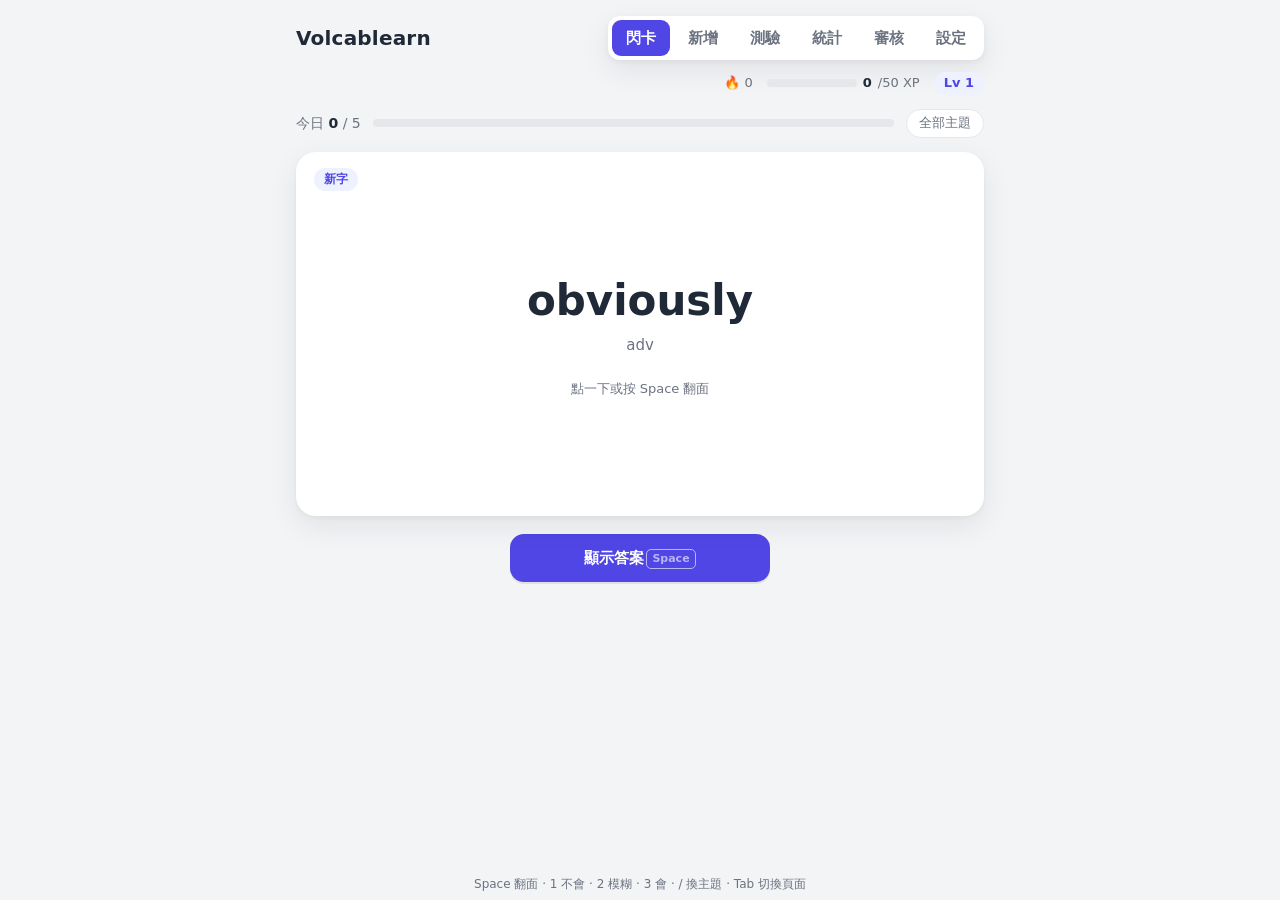
==== index.html @ fec181cd "Make updates show up on the next reload Version-stamp style.css/data.js/app.js URLs, have the servic" ====
<!doctype html>
<html lang="zh-Hant">
<head>
<meta charset="utf-8">
<meta name="viewport" content="width=device-width,initial-scale=1">
<title>Volcablearn</title>
<meta name="description" content="用遺忘曲線背雅思單字的閃卡 App">
<meta name="theme-color" content="#4f46e5">
<meta property="og:type" content="website">
<meta property="og:site_name" content="Volcablearn">
<meta property="og:title" content="Volcablearn｜雅思單字閃卡">
<meta property="og:description" content="用遺忘曲線背雅思單字：閃卡自評、自動排複習、一輪一輪的測驗、XP 與成就徽章，還能輸入新單字讓 AI 補中文和例句。免費、免註冊。">
<meta property="og:url" content="https://rjian-collab.github.io/Volcablearn/">
<meta property="og:image" content="https://rjian-collab.github.io/Volcablearn/og-image.png">
<meta property="og:image:width" content="1200">
<meta property="og:image:height" content="630">
<meta name="twitter:card" content="summary_large_image">
<link rel="manifest" href="manifest.webmanifest">
<link rel="icon" type="image/png" href="icons/icon-192.png">
<link rel="apple-touch-icon" href="icons/icon-192.png">
<link rel="stylesheet" href="style.css?v=ac4c7252">
</head>
<body>
<main id="app"></main>
<div class="foot" id="foot"></div>
<div class="toasts" id="toasts" aria-live="polite"></div>
<input type="file" id="imp" accept=".json,application/json" hidden>
<script src="data.js?v=ac4c7252"></script>
<script src="app.js?v=ac4c7252"></script>
</body>
</html>
---- style.css ----
:root{--bg:#f3f4f6;--card:#ffffff;--fg:#1f2937;--mute:#6b7280;--line:#e5e7eb;--pri:#4f46e5;--pri-soft:#eef2ff;--red:#ef4444;--amber:#f59e0b;--green:#10b981;--sel:#f3f4f6;--acc:#ef4444;--shadow:0 10px 30px rgba(17,24,39,.08),0 2px 6px rgba(17,24,39,.05)}
@media (prefers-color-scheme:dark){:root:not([data-theme="light"]){--bg:#0f1115;--card:#1a1d24;--fg:#e5e7eb;--mute:#9ca3af;--line:#2a2f3a;--pri:#818cf8;--pri-soft:#23263a;--sel:#232733;--shadow:0 10px 30px rgba(0,0,0,.4);color-scheme:dark}}
:root[data-theme="dark"]{--bg:#0f1115;--card:#1a1d24;--fg:#e5e7eb;--mute:#9ca3af;--line:#2a2f3a;--pri:#818cf8;--pri-soft:#23263a;--sel:#232733;--shadow:0 10px 30px rgba(0,0,0,.4);color-scheme:dark}
*{box-sizing:border-box}
html,body{margin:0;background:var(--bg);color:var(--fg)}
body,input,button,textarea{font-family:"Segoe UI","Microsoft JhengHei","PingFang TC","Noto Sans TC",system-ui,sans-serif;font-size:15px;line-height:1.6}
main{max-width:720px;margin:0 auto;padding-block:16px 72px;padding-left:max(16px,env(safe-area-inset-left,0px));padding-right:max(16px,env(safe-area-inset-right,0px))}
header{display:flex;align-items:center;justify-content:space-between;gap:12px;flex-wrap:wrap;margin-bottom:18px}
.logo{font-weight:800;font-size:20px;letter-spacing:.2px}
nav{display:flex;gap:4px;background:var(--card);padding:4px;border-radius:12px;box-shadow:var(--shadow)}
nav button{padding:6px 14px;border-radius:9px;color:var(--mute);font-weight:600}
nav button.on{background:var(--pri);color:#fff}
h1{font-size:22px;margin:.4em 0 .5em}
h2{font-size:16px;margin:1.4em 0 .4em}
p{margin:.3em 0}
hr{border:0;border-top:1px solid var(--line);margin:14px 0}
.mute{color:var(--mute)} .acc{color:var(--red)} .b{font-weight:700} .pre{white-space:pre-wrap}
mark{background:none;color:var(--red);text-decoration:underline;text-underline-offset:3px;font-weight:700}
button{background:none;border:0;color:inherit;padding:0;margin:0;cursor:pointer;font:inherit}
button:focus-visible,[tabindex]:focus-visible,input:focus-visible{outline:2px solid var(--pri);outline-offset:2px}
input[type=text],input[type=number],textarea{background:var(--card);color:inherit;border:1px solid var(--line);border-radius:10px;padding:8px 12px;outline:none}
input[type=text]:focus,input[type=number]:focus,textarea:focus{border-color:var(--pri)}
input[type=text]{width:min(320px,100%)} input.wide{width:min(420px,100%)} input[type=number]{width:80px;padding:6px 8px}
textarea{width:100%;min-height:12em;font-family:Consolas,monospace;font-size:13px}
kbd{font-family:inherit;font-size:11px;border:1px solid currentColor;border-radius:5px;padding:0 5px;opacity:.6;margin-left:6px}
/* 閃卡 */
.deckbar{display:flex;align-items:center;gap:12px;margin-bottom:14px;color:var(--mute);font-size:14px}
.deckbar b{color:var(--fg)}
.prog{flex:1;height:8px;background:var(--line);border-radius:99px;overflow:hidden}
.prog i{display:block;height:100%;background:var(--pri);border-radius:99px;transition:width .3s}
.chip{background:var(--card);border:1px solid var(--line);border-radius:99px;padding:3px 12px;font-size:13px;color:var(--mute)}
.scene{perspective:1400px;cursor:pointer;user-select:none}
.fc{display:grid;transition:transform .45s cubic-bezier(.2,.7,.2,1);transform-style:preserve-3d}
.fc.flipped{transform:rotateY(180deg)}
.face{grid-area:1/1;background:var(--card);border-radius:20px;box-shadow:var(--shadow);min-height:340px;padding:40px 28px 28px;display:flex;flex-direction:column;align-items:center;justify-content:center;text-align:center;backface-visibility:hidden;-webkit-backface-visibility:hidden;position:relative}
.back{transform:rotateY(180deg)}
.fc.done .face{backface-visibility:visible}
.rtag{position:absolute;top:16px;right:18px;font-size:12px;color:var(--mute)}
.tag{position:absolute;top:16px;left:18px;font-size:12px;font-weight:600;color:var(--pri);background:var(--pri-soft);padding:2px 10px;border-radius:99px}
.word{font-size:42px;font-weight:700;line-height:1.2;word-break:break-word}
.word.zh{font-size:34px}
.word.sm{font-size:28px}
.pos{color:var(--mute);font-size:15px;font-weight:500;margin-top:6px}
.word .pos{font-size:16px}
.meaning{font-size:22px;font-weight:600;margin-top:8px}
.alt{color:var(--mute);font-size:14px;margin-top:2px}
.ex{margin-top:18px;padding:12px 16px;background:var(--sel);border-radius:12px;max-width:520px;text-align:left;font-size:15px}
.extra{margin-top:12px;font-size:14px;color:var(--mute);text-align:left;max-width:520px;width:100%}
.extra span{display:inline-block;min-width:3em;font-weight:600;color:var(--fg)}
.hint{color:var(--mute);font-size:13px;margin-top:22px}
.sub{color:var(--mute)}
.actions{display:flex;gap:12px;justify-content:center;margin-top:18px}
.btn{display:flex;flex-direction:column;align-items:center;justify-content:center;gap:2px;min-width:110px;padding:12px 18px;border-radius:14px;font-weight:700;color:#fff;box-shadow:0 2px 0 rgba(0,0,0,.08);transition:transform .08s,filter .15s}
.btn:hover{filter:brightness(1.05)} .btn:active{transform:translateY(1px)}
.btn small{font-weight:500;opacity:.9;font-size:12px}
.btn kbd{margin:2px 0 0}
.btn.primary{background:var(--pri);flex-direction:row;margin-top:18px}
.actions .btn.primary{margin-top:0}
.btn.wide{min-width:260px}
.btn.red{background:var(--red)} .btn.amber{background:var(--amber)} .btn.green{background:var(--green)}
.note{text-align:center;color:var(--mute);font-size:13px;margin-top:14px;min-height:1.6em}
/* 其他頁 */
.seg{display:flex;flex-wrap:wrap;gap:6px;align-items:center}
.tog{border:1px solid var(--line);background:var(--card);border-radius:99px;padding:4px 14px;font-size:14px;color:var(--mute);margin:2px 4px 2px 0}
.tog.on{background:var(--pri);border-color:var(--pri);color:#fff}
.pill{display:inline-block;font-size:12px;font-weight:600;padding:1px 10px;border-radius:99px;background:var(--pri-soft);color:var(--pri)}
.pill.ok{background:rgba(16,185,129,.12);color:var(--green)} .pill.bad{background:rgba(239,68,68,.12);color:var(--red)}
.opt{display:flex;align-items:center;gap:12px;width:100%;text-align:left;background:var(--card);border:1px solid var(--line);border-radius:12px;padding:10px 14px;margin:8px 0}
button.opt:hover{border-color:var(--pri)}
.opt .k{display:inline-flex;width:24px;height:24px;border-radius:7px;background:var(--sel);align-items:center;justify-content:center;font-size:13px;color:var(--mute)}
.opt.right{border-color:var(--green);background:rgba(16,185,129,.08)} .opt.wrong{border-color:var(--red);background:rgba(239,68,68,.08)} .opt.dim{opacity:.55}
main > p button:not(.tog):not(.chip):not(.opt), .blk p button, main h2 + p button:not(.tog){border:1px solid var(--line);background:var(--card);border-radius:10px;padding:4px 12px;margin:2px 4px 2px 0;font-size:14px}
.blk{background:var(--card);border-radius:14px;box-shadow:var(--shadow);padding:14px 18px;margin:12px 0}
.blk:focus{outline:2px solid var(--pri)}
.bar{white-space:pre;font-family:Consolas,monospace;font-size:13px}
.formula{background:var(--card);border:1px solid var(--line);border-radius:12px;padding:12px 16px;font-size:14px;line-height:1.9;margin:8px 0}
.addin{min-height:7em;font-family:inherit;font-size:15px}
.row{display:flex;gap:10px;flex-wrap:wrap;margin:10px 0}
.btn.ghost{background:var(--card);color:var(--fg);border:1px solid var(--line);flex-direction:row;margin-top:18px}
.row .btn{margin-top:0}
.btn:disabled{opacity:.6;cursor:wait}
.notice{background:var(--pri-soft);border-radius:12px;padding:10px 14px;font-size:14px}
button.link{color:var(--pri);text-decoration:underline;font-weight:600}
.blk textarea{margin:6px 0}
.guide{background:var(--card);border:1px solid var(--line);border-radius:12px;padding:10px 16px;margin:10px 0;font-size:14px}
.guide summary{cursor:pointer;font-weight:700;color:var(--pri)}
.guide ol,.guide ul{padding-left:1.4em;margin:.5em 0}
.guide li{margin:.25em 0}
.guide a,.notice a{color:var(--pri);font-weight:600}
.notice .guide{background:var(--card)}
.hud{display:flex;gap:14px;align-items:center;justify-content:flex-end;flex-wrap:wrap;margin:-6px 0 14px;font-size:13px;color:var(--mute);font-variant-numeric:tabular-nums}
.hud .hs.on{color:#f97316;font-weight:700}
.hud .hx{display:flex;align-items:center;gap:6px}.hud .hx b{color:var(--fg)}
.hbar{display:inline-block;width:90px;height:8px;background:var(--line);border-radius:99px;overflow:hidden}.hbar i{display:block;height:100%;background:var(--green)}
.hud .hl{background:var(--pri-soft);color:var(--pri);font-weight:700;border-radius:99px;padding:1px 10px}
.xwrap{margin-top:14px;width:100%;max-width:520px;text-align:left}
.xtitle{font-size:12px;color:var(--mute);margin-bottom:4px}
.xrow{display:flex;flex-wrap:wrap;gap:6px;align-items:center;margin:4px 0}
.xk{font-size:12px;font-weight:700;min-width:2.6em;color:var(--fg)}
.xchip{border:1px dashed var(--pri);color:var(--pri);background:var(--card);border-radius:99px;padding:2px 10px;font-size:13px}
.xchip small{color:var(--mute);font-size:11px}
button.xchip:hover{background:var(--pri-soft)}
.xchip.have{border-style:solid;border-color:var(--line);color:var(--mute)}
.qbar{display:flex;align-items:center;gap:12px;margin-bottom:10px}
.qx{font-size:18px;color:var(--mute);padding:2px 6px;border-radius:8px}.qx.arm{font-size:13px;color:var(--red);border:1px solid var(--red)}
.tbox{display:flex;align-items:center;gap:10px;margin:-6px 0 12px}
.tline{flex:1;height:6px;background:var(--line);border-radius:99px;overflow:hidden}
.tline i{display:block;height:100%;width:100%;background:var(--pri);border-radius:99px}
.tsec{font-size:13px;color:var(--mute);font-variant-numeric:tabular-nums;min-width:3.5em;text-align:right}
.tbox.warn .tline i{background:var(--red)}.tbox.warn .tsec{color:var(--red);font-weight:800}
.prog.big{height:14px}.prog.big i{background:var(--green)}
.qn{font-size:13px;color:var(--mute);font-variant-numeric:tabular-nums;min-width:4em;text-align:right}
.qmeta{display:flex;gap:10px;align-items:center;margin-bottom:8px;font-size:13px}
.combo{color:#f97316;font-weight:800;animation:pop .3s ease}
@keyframes pop{0%{transform:scale(.6)}70%{transform:scale(1.15)}100%{transform:scale(1)}}
.qcard{background:var(--card);border-radius:20px;box-shadow:var(--shadow);padding:22px 24px}
.gain{color:var(--green);font-weight:800;font-size:18px;animation:pop .3s ease}
.startcard,.endcard{background:var(--card);border-radius:20px;box-shadow:var(--shadow);padding:28px 24px;text-align:center}
.startcard .seg{justify-content:center}
.endtitle{font-size:34px;font-weight:800;color:var(--green);animation:pop .4s ease}
.endstats{display:grid;grid-template-columns:repeat(4,1fr);gap:10px;margin:18px 0}
.endstats div{background:var(--sel);border-radius:14px;padding:12px 6px;display:flex;flex-direction:column}
.endstats b{font-size:24px;font-variant-numeric:tabular-nums}.endstats span{font-size:12px;color:var(--mute)}
.goalline{font-weight:600;margin:6px 0 14px}
.newbadges,.badges{display:grid;grid-template-columns:repeat(auto-fill,minmax(140px,1fr));gap:10px;margin:10px 0}
.badge{background:var(--card);border:1px solid var(--line);border-radius:14px;padding:10px;display:flex;flex-direction:column;align-items:center;text-align:center;gap:2px;opacity:.5;filter:grayscale(1)}
.badge.on{opacity:1;filter:none;border-color:var(--amber)}
.badge .bi{font-size:28px}.badge b{font-size:14px}.badge small{font-size:11px;color:var(--mute)}
.wronglist{text-align:left;max-width:520px;margin:10px auto}
.lvcard{background:var(--card);border-radius:16px;box-shadow:var(--shadow);padding:14px 18px;display:grid;gap:6px;margin:10px 0}
.lvcard div:first-child{display:flex;gap:10px;align-items:baseline}.lvcard b{font-size:22px;color:var(--pri)}.lvcard span,.lvcard small{color:var(--mute);font-size:13px}
.week{display:grid;grid-template-columns:repeat(7,1fr);gap:8px;margin-top:8px}
.wd{display:flex;flex-direction:column;align-items:center;font-size:12px;color:var(--mute);font-variant-numeric:tabular-nums}
.wd b{color:var(--fg)}
.wcol{height:90px;width:100%;max-width:34px;background:var(--line);border-radius:8px;display:flex;align-items:flex-end;overflow:hidden}
.wcol i{display:block;width:100%;background:var(--pri);border-radius:8px}
.wd.met .wcol i{background:var(--green)}
.toasts{position:fixed;left:50%;transform:translateX(-50%);bottom:calc(44px + env(safe-area-inset-bottom,0px));display:flex;flex-direction:column;gap:8px;align-items:center;z-index:50;pointer-events:none;width:max-content;max-width:calc(100vw - 32px)}
.toast{background:var(--fg);color:var(--bg);padding:9px 16px;border-radius:12px;font-size:14px;font-weight:600;box-shadow:var(--shadow);animation:pop .25s ease;transition:opacity .4s,transform .4s}
.toast.out{opacity:0;transform:translateY(8px)}
.confetti{position:fixed;inset:0;pointer-events:none;z-index:60}
@media (prefers-reduced-motion: reduce){.combo,.gain,.endtitle,.toast{animation:none}.fc{transition:none}}
@media (max-width:560px){.endstats{grid-template-columns:repeat(2,1fr)}.hud{justify-content:center}.qcard{padding:18px 16px}}
.lhint{display:flex;gap:12px;align-items:baseline;flex-wrap:wrap}
.lpat{font-family:Consolas,"Cascadia Mono",ui-monospace,monospace;font-size:20px;letter-spacing:.18em;font-weight:700;color:var(--pri);white-space:pre-wrap;word-break:break-all}
.foot{position:fixed;left:0;right:0;bottom:0;background:var(--bg);color:var(--mute);font-size:12px;padding:6px max(16px,env(safe-area-inset-right,0px)) calc(6px + env(safe-area-inset-bottom,0px)) max(16px,env(safe-area-inset-left,0px));text-align:center}
@media (max-width:560px){header{justify-content:center}.word{font-size:34px}.face{min-height:300px;padding:40px 18px 22px}.btn{min-width:0;flex:1;padding:12px 8px}.btn.wide{min-width:0;width:100%}.foot{display:none}nav button{padding:6px 10px}}
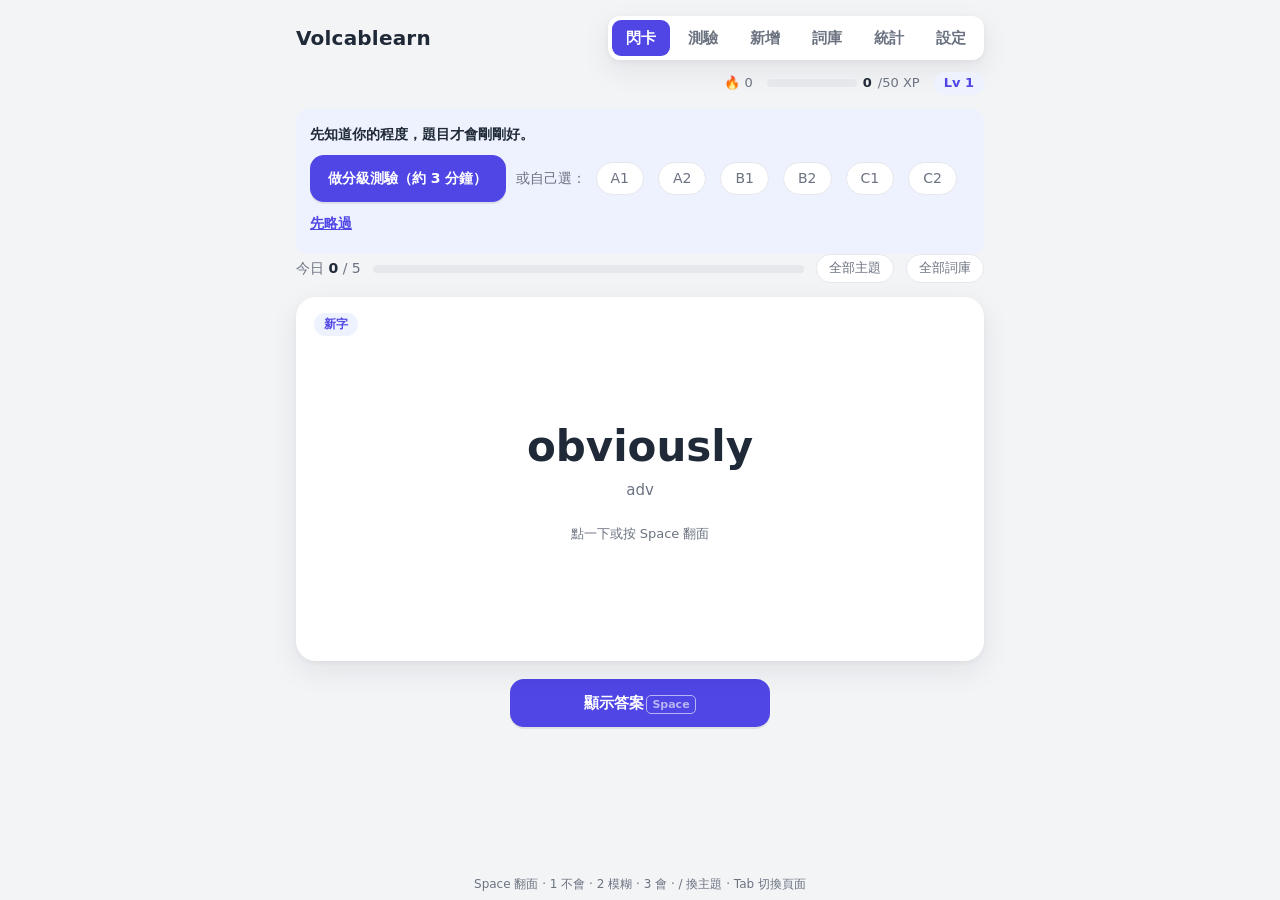
==== commit d965cb94: "Add CEFR levels, placement test, personal and shared word banks - CEFR level for every word (CEFR-J " ====
--- a/index.html
+++ b/index.html
@@ -4,12 +4,12 @@
 <meta charset="utf-8">
 <meta name="viewport" content="width=device-width,initial-scale=1">
 <title>Volcablearn</title>
-<meta name="description" content="用遺忘曲線背雅思單字的閃卡 App">
+<meta name="description" content="用遺忘曲線背英文單字的閃卡網站">
 <meta name="theme-color" content="#4f46e5">
 <meta property="og:type" content="website">
 <meta property="og:site_name" content="Volcablearn">
-<meta property="og:title" content="Volcablearn｜雅思單字閃卡">
-<meta property="og:description" content="用遺忘曲線背雅思單字：閃卡自評、自動排複習、一輪一輪的測驗、XP 與成就徽章，還能輸入新單字讓 AI 補中文和例句。免費、免註冊。">
+<meta property="og:title" content="Volcablearn｜英文單字閃卡">
+<meta property="og:description" content="用遺忘曲線背英文單字：閃卡自評、自動排複習、一輪一輪的測驗、XP 與成就徽章，還能輸入新單字讓 AI 補中文和例句。免費、免註冊。">
 <meta property="og:url" content="https://rjian-collab.github.io/Volcablearn/">
 <meta property="og:image" content="https://rjian-collab.github.io/Volcablearn/og-image.png">
 <meta property="og:image:width" content="1200">
@@ -18,14 +18,16 @@
 <link rel="manifest" href="manifest.webmanifest">
 <link rel="icon" type="image/png" href="icons/icon-192.png">
 <link rel="apple-touch-icon" href="icons/icon-192.png">
-<link rel="stylesheet" href="style.css?v=ac4c7252">
+<link rel="stylesheet" href="style.css?v=8083dbf7">
 </head>
 <body>
 <main id="app"></main>
 <div class="foot" id="foot"></div>
 <div class="toasts" id="toasts" aria-live="polite"></div>
 <input type="file" id="imp" accept=".json,application/json" hidden>
-<script src="data.js?v=ac4c7252"></script>
-<script src="app.js?v=ac4c7252"></script>
+<script src="config.js?v=8083dbf7"></script>
+<script src="cefr.js?v=8083dbf7"></script>
+<script src="data.js?v=8083dbf7"></script>
+<script src="app.js?v=8083dbf7"></script>
 </body>
 </html>
--- a/style.css
+++ b/style.css
@@ -143,5 +143,27 @@
 @media (max-width:560px){.endstats{grid-template-columns:repeat(2,1fr)}.hud{justify-content:center}.qcard{padding:18px 16px}}
 .lhint{display:flex;gap:12px;align-items:baseline;flex-wrap:wrap}
 .lpat{font-family:Consolas,"Cascadia Mono",ui-monospace,monospace;font-size:20px;letter-spacing:.18em;font-weight:700;color:var(--pri);white-space:pre-wrap;word-break:break-all}
+.lv{display:inline-block;font-size:11px;font-weight:800;border-radius:6px;padding:0 6px;background:var(--sel);color:var(--mute);vertical-align:middle;font-variant-numeric:tabular-nums}
+.lvA1,.lvA2{background:rgba(16,185,129,.14);color:var(--green)}.lvB1,.lvB2{background:var(--pri-soft);color:var(--pri)}.lvC1,.lvC2{background:rgba(245,158,11,.16);color:#b45309}
+.lvask .row{align-items:center}.lvask .btn{margin:0}
+.ptbars{display:grid;gap:6px;max-width:420px;margin:14px auto;text-align:left}
+.ptb{display:grid;grid-template-columns:2.6em 1fr 3.2em;align-items:center;gap:8px;font-variant-numeric:tabular-nums}
+.hbar.w{width:100%}
+.lvscale{position:relative;display:grid;grid-template-columns:repeat(6,1fr);background:var(--card);border-radius:12px;box-shadow:var(--shadow);padding:10px 0;text-align:center;font-weight:700;color:var(--mute);margin:8px 0}
+.lvscale span.on{color:var(--pri)}
+.lvscale i{position:absolute;top:-6px;width:4px;height:calc(100% + 12px);background:var(--pri);border-radius:2px;transform:translateX(-50%)}
+.lvtrend{width:100%;height:70px;color:var(--pri);background:var(--card);border-radius:12px;margin-top:6px}
+.libtabs{display:flex;flex-wrap:wrap;gap:6px;margin-bottom:10px}
+.libbar{display:flex;flex-wrap:wrap;gap:8px;align-items:center;margin:8px 0}
+.libbar .seg{gap:4px}
+.lrow{display:grid;grid-template-columns:1fr auto;gap:2px 10px;background:var(--card);border-radius:12px;padding:10px 14px;margin:6px 0;box-shadow:0 1px 0 var(--line)}
+.lmain{min-width:0;overflow-wrap:anywhere}.lmeta{grid-column:1;display:flex;gap:6px;flex-wrap:wrap}
+.lact{grid-column:2;grid-row:1/span 2;display:flex;gap:6px;align-items:center;flex-wrap:wrap;justify-content:flex-end}
+.lact button,.lrep button{border:1px solid var(--line);border-radius:9px;padding:3px 10px;font-size:13px;background:var(--card)}
+.lrep{grid-column:1/-1;display:flex;flex-wrap:wrap;gap:6px;align-items:center;margin-top:6px}
+.stag{font-size:11px;border-radius:6px;padding:0 6px;background:var(--sel);color:var(--mute)}
+.stag.mine{background:var(--pri-soft);color:var(--pri)}.stag.ok{color:var(--green)}.stag.bad{color:var(--red)}
+.libempty{padding:20px 0;text-align:center}
+@media (max-width:560px){.lrow{grid-template-columns:1fr}.lact{grid-column:1;grid-row:auto;justify-content:flex-start}}
 .foot{position:fixed;left:0;right:0;bottom:0;background:var(--bg);color:var(--mute);font-size:12px;padding:6px max(16px,env(safe-area-inset-right,0px)) calc(6px + env(safe-area-inset-bottom,0px)) max(16px,env(safe-area-inset-left,0px));text-align:center}
 @media (max-width:560px){header{justify-content:center}.word{font-size:34px}.face{min-height:300px;padding:40px 18px 22px}.btn{min-width:0;flex:1;padding:12px 8px}.btn.wide{min-width:0;width:100%}.foot{display:none}nav button{padding:6px 10px}}
